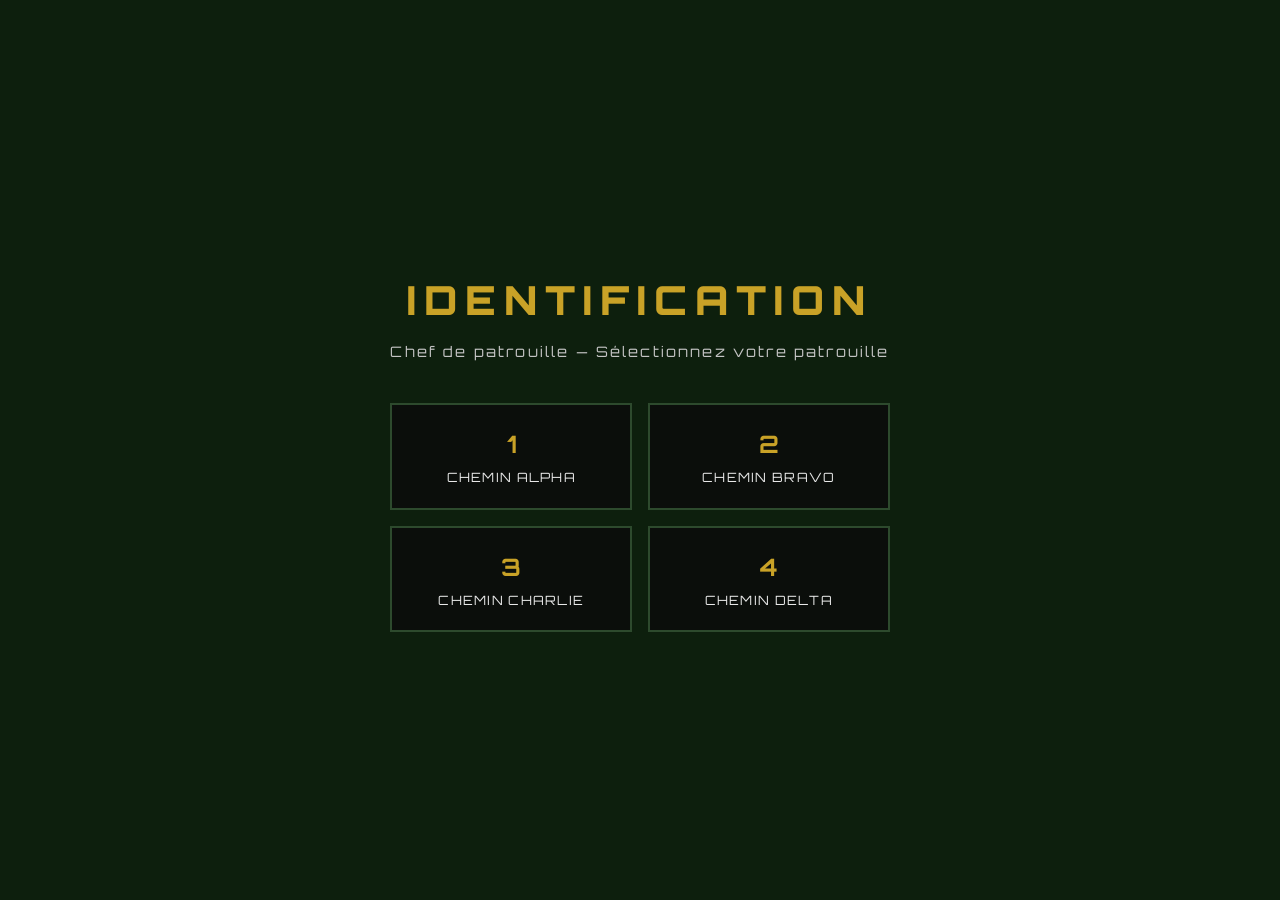
==== index.html @ 462c6d2c "Initial commit: site Thirion (pages patrouille, styles) Made-with: Cursor" ====
<!DOCTYPE html>
<html lang="fr">
<head>
    <meta charset="UTF-8">
    <meta name="viewport" content="width=device-width, initial-scale=1.0">
    <title>OP TACTICAL — Identification</title>
    <link rel="stylesheet" href="styles.css">
    <link rel="preconnect" href="https://fonts.googleapis.com">
    <link rel="preconnect" href="https://fonts.gstatic.com" crossorigin>
    <link href="https://fonts.googleapis.com/css2?family=Orbitron:wght@400;600;700;900&family=Rajdhani:wght@400;500;600;700&display=swap" rel="stylesheet">
</head>
<body>
    <div class="scanline" aria-hidden="true"></div>
    <div class="noise" aria-hidden="true"></div>

    <div class="ecran-identification" style="display: flex;">
        <div class="identification-content">
            <h1 class="identification-title">IDENTIFICATION</h1>
            <p class="identification-sub">Chef de patrouille — Sélectionnez votre patrouille</p>
            <div class="identification-choix">
                <a href="patrouille-1.html" class="btn-identif btn-patrouille">
                    <span class="btn-patrouille-num">1</span>
                    <span class="btn-patrouille-chemin">CHEMIN ALPHA</span>
                </a>
                <a href="patrouille-2.html" class="btn-identif btn-patrouille">
                    <span class="btn-patrouille-num">2</span>
                    <span class="btn-patrouille-chemin">CHEMIN BRAVO</span>
                </a>
                <a href="patrouille-3.html" class="btn-identif btn-patrouille">
                    <span class="btn-patrouille-num">3</span>
                    <span class="btn-patrouille-chemin">CHEMIN CHARLIE</span>
                </a>
                <a href="patrouille-4.html" class="btn-identif btn-patrouille">
                    <span class="btn-patrouille-num">4</span>
                    <span class="btn-patrouille-chemin">CHEMIN DELTA</span>
                </a>
            </div>
        </div>
    </div>
</body>
</html>
---- styles.css ----
/* ===== OP TACTICAL — Style militaire dynamique ===== */
* {
    margin: 0;
    padding: 0;
    box-sizing: border-box;
}

:root {
    --noir: #0a0a0a;
    --noir-2: #111111;
    --vert-fonce: #0d1f0d;
    --vert-tactical: #1a2f1a;
    --vert-militaire: #2d4a2d;
    --vert-clair: #3d6b3d;
    --accent: #c9a227;
    --accent-clair: #e6c04a;
    --texte: #c4c4c4;
    --texte-clair: #e8e8e8;
    --rouge-statut: #8b2635;
    --vert-ok: #2d5a2d;
}

html {
    scroll-behavior: smooth;
}

body {
    font-family: 'Rajdhani', 'Segoe UI', sans-serif;
    background: var(--noir);
    color: var(--texte);
    line-height: 1.6;
    min-height: 100vh;
    overflow-x: hidden;
    position: relative;
}

.contenu-apres-identif {
    display: none;
}

body.identifie .contenu-apres-identif {
    display: flex;
}

body.identifie nav.contenu-apres-identif {
    display: flex;
}

/* Écran d'identification à l'ouverture */
.ecran-identification {
    position: fixed;
    inset: 0;
    z-index: 10000;
    display: flex;
    align-items: center;
    justify-content: center;
    background: var(--vert-fonce);
    padding: 2rem;
}

.ecran-identification.cache {
    display: none;
}

.identification-content {
    text-align: center;
    max-width: 560px;
}

.identification-title {
    font-family: 'Orbitron', monospace;
    font-weight: 900;
    font-size: clamp(1.75rem, 5vw, 2.5rem);
    letter-spacing: 0.2em;
    color: var(--accent);
    margin-bottom: 0.5rem;
}

.identification-sub {
    font-family: 'Orbitron', monospace;
    font-size: 0.9rem;
    letter-spacing: 0.15em;
    color: var(--texte);
    margin-bottom: 2.5rem;
}

.identification-choix {
    display: grid;
    grid-template-columns: repeat(2, 1fr);
    gap: 1rem;
}

.identification-choix a {
    text-decoration: none;
}

.btn-identif.btn-patrouille {
    display: flex;
    flex-direction: column;
    align-items: center;
    justify-content: center;
    padding: 1.25rem;
    background: rgba(10, 10, 10, 0.8);
    border: 2px solid var(--vert-militaire);
    color: var(--texte-clair);
    font-family: 'Orbitron', monospace;
    cursor: pointer;
    transition: all 0.3s;
}

.btn-identif.btn-patrouille:hover {
    border-color: var(--accent);
    box-shadow: 0 0 20px rgba(201, 162, 39, 0.25);
}

.btn-patrouille-num {
    font-size: 1.5rem;
    font-weight: 700;
    color: var(--accent);
    margin-bottom: 0.25rem;
}

.btn-patrouille-chemin {
    font-size: 0.8rem;
    letter-spacing: 0.1em;
}

@media (max-width: 500px) {
    .identification-choix {
        grid-template-columns: 1fr;
    }
}

/* Effets dynamiques — scanline & bruit */
.scanline {
    position: fixed;
    top: 0;
    left: 0;
    width: 100%;
    height: 100%;
    pointer-events: none;
    z-index: 9999;
    background: linear-gradient(
        to bottom,
        transparent 50%,
        rgba(0, 0, 0, 0.03) 50%
    );
    background-size: 100% 4px;
    animation: scan 8s linear infinite;
}

.noise {
    position: fixed;
    top: 0;
    left: 0;
    width: 100%;
    height: 100%;
    pointer-events: none;
    z-index: 9998;
    opacity: 0.03;
    background-image: url("data:image/svg+xml,%3Csvg viewBox='0 0 256 256' xmlns='http://www.w3.org/2000/svg'%3E%3Cfilter id='n'%3E%3CfeTurbulence type='fractalNoise' baseFrequency='0.9' numOctaves='4' stitchTiles='stitch'/%3E%3C/filter%3E%3Crect width='100%25' height='100%25' filter='url(%23n)'/%3E%3C/svg%3E");
}

@keyframes scan {
    0% { transform: translateY(-100%); }
    100% { transform: translateY(100%); }
}

/* Navigation tactique */
.nav-tactical {
    position: fixed;
    top: 0;
    left: 0;
    right: 0;
    display: flex;
    align-items: center;
    justify-content: space-between;
    padding: 1rem 2rem;
    background: rgba(10, 10, 10, 0.92);
    border-bottom: 1px solid var(--vert-militaire);
    z-index: 1000;
    backdrop-filter: blur(8px);
    transition: background 0.3s;
}

.nav-tactical:hover {
    background: rgba(13, 31, 13, 0.95);
}

.nav-brand {
    font-family: 'Orbitron', monospace;
    font-weight: 700;
    font-size: 1.1rem;
    letter-spacing: 0.2em;
    color: var(--accent);
}

.nav-brand .badge {
    margin-right: 0.5rem;
    color: var(--vert-clair);
}

.nav-links {
    display: flex;
    list-style: none;
    gap: 2rem;
}

.nav-links a {
    color: var(--texte);
    text-decoration: none;
    font-weight: 600;
    letter-spacing: 0.15em;
    font-size: 0.85rem;
    position: relative;
    transition: color 0.3s;
}

.nav-links a::after {
    content: '';
    position: absolute;
    bottom: -4px;
    left: 0;
    width: 0;
    height: 1px;
    background: var(--accent);
    transition: width 0.3s;
}

.nav-links a:hover {
    color: var(--accent-clair);
}

.nav-links a:hover::after {
    width: 100%;
}

.nav-countdown {
    margin-left: 1.5rem;
    padding-left: 1.5rem;
    border-left: 1px solid var(--vert-militaire);
    display: flex;
    flex-direction: column;
    align-items: flex-end;
    gap: 0.15rem;
}

.countdown-label {
    font-family: 'Orbitron', monospace;
    font-size: 0.65rem;
    letter-spacing: 0.2em;
    color: var(--accent);
}

.countdown-value {
    font-family: 'Orbitron', monospace;
    font-weight: 700;
    font-size: 0.9rem;
    letter-spacing: 0.1em;
    color: var(--texte-clair);
}

.countdown-value.countdown-ended {
    color: var(--accent);
}

.nav-toggle {
    display: none;
    flex-direction: column;
    gap: 5px;
    background: none;
    border: 1px solid var(--vert-militaire);
    padding: 8px;
    cursor: pointer;
}

.nav-toggle span {
    width: 22px;
    height: 2px;
    background: var(--accent);
    transition: transform 0.3s;
}

/* Suite du site — visible uniquement après clic Exfiltration */
.suite-site {
    display: none;
}

body.exfiltration-reveal .suite-site {
    display: block;
}

/* Délai 5s entre chaque section (test / sections futures) */
#suite-site .suite-section {
    display: none;
}

#suite-site .suite-section.section-visible {
    display: block;
}

#suite-site .section-participants {
    display: none;
}

#suite-site .section-participants.section-visible {
    display: block;
}

/* Section participants / totems — avant la vidéo */
.section-participants {
    padding: 3rem 0;
    background: var(--vert-fonce);
    border-bottom: 1px solid var(--vert-militaire);
}

.participants-intro {
    max-width: 600px;
    margin: 0 auto 1.5rem;
    padding: 0 2rem;
    font-family: 'Orbitron', monospace;
    font-size: 0.9rem;
    letter-spacing: 0.08em;
    color: var(--texte);
}

.form-participants {
    max-width: 600px;
    margin: 0 auto;
    padding: 0 2rem;
}

.participant-row {
    display: flex;
    flex-direction: column;
    gap: 0.35rem;
    margin-bottom: 1.25rem;
}

.participant-label {
    font-family: 'Orbitron', monospace;
    font-size: 0.8rem;
    letter-spacing: 0.1em;
    color: var(--accent);
}

.participant-totem {
    width: 100%;
    padding: 0.85rem 1rem;
    background: rgba(10, 10, 10, 0.8);
    border: 1px solid var(--vert-militaire);
    color: var(--texte-clair);
    font-family: 'Rajdhani', sans-serif;
    font-size: 1rem;
    transition: border-color 0.3s, box-shadow 0.3s;
}

.participant-totem::placeholder {
    color: var(--vert-militaire);
}

.participant-totem:focus {
    outline: none;
    border-color: var(--accent);
    box-shadow: 0 0 12px rgba(201, 162, 39, 0.15);
}

.participants-actions {
    display: flex;
    flex-wrap: wrap;
    gap: 1rem;
    margin-top: 1.5rem;
}

.participants-actions .btn {
    flex: 1;
    min-width: 180px;
}

/* Section vidéo — s'affiche après Exfiltration */
.section-video {
    padding: 3rem 0;
    background: var(--vert-fonce);
    border-bottom: 1px solid var(--vert-militaire);
}

.video-wrapper {
    max-width: 900px;
    margin: 0 auto;
    padding: 0 2rem;
}

.video-tactical {
    width: 100%;
    display: block;
    border: 2px solid var(--vert-militaire);
    box-shadow: 0 0 30px rgba(0, 0, 0, 0.5);
}

.video-tactical:focus {
    outline: 2px solid var(--accent);
    outline-offset: 2px;
}

/* Section carte — visible après la fin de la vidéo */
.section-map {
    display: none;
    padding: 3rem 0;
    background: var(--noir-2);
    border-top: 1px solid var(--vert-militaire);
}

.section-map.map-reveal {
    display: block;
    animation: mapReveal 0.6s ease-out;
}

@keyframes mapReveal {
    from {
        opacity: 0;
    }
    to {
        opacity: 1;
    }
}

.section-title-map {
    max-width: 1100px;
    margin: 0 auto 0.5rem;
    padding: 0 2rem;
}

.map-coords {
    max-width: 1100px;
    margin: 0 auto 1.5rem;
    padding: 0 2rem;
    font-family: 'Orbitron', monospace;
    font-size: 0.85rem;
    letter-spacing: 0.15em;
    color: var(--accent);
}

.map-wrapper {
    max-width: 1100px;
    margin: 0 auto;
    padding: 0 2rem;
    border: 2px solid var(--vert-militaire);
    overflow: hidden;
}

.map-wrapper iframe {
    display: block;
    width: 100%;
    height: 450px;
    border: none;
}

@media (max-width: 600px) {
    .map-wrapper iframe {
        height: 300px;
    }
}

/* Section choix exfiltration — 3 chemins */
.section-choix {
    padding: 3rem 0;
    background: var(--vert-fonce);
    border-top: 1px solid var(--vert-militaire);
}

.choix-intro {
    max-width: 1100px;
    margin: 0 auto 2rem;
    padding: 0 2rem;
    font-family: 'Orbitron', monospace;
    font-size: 0.9rem;
    letter-spacing: 0.1em;
    color: var(--texte);
}

.chemins {
    display: grid;
    grid-template-columns: repeat(3, 1fr);
    gap: 1.5rem;
    max-width: 1100px;
    margin: 0 auto;
    padding: 0 2rem;
}

.chemins-4 {
    grid-template-columns: repeat(4, 1fr);
}

.chemins-1 {
    grid-template-columns: 1fr;
    max-width: 400px;
    margin-left: auto;
    margin-right: auto;
}

.chemin-carte-unique {
    display: none;
}

body[data-patrouille="1"] .chemin-carte-unique[data-patrouille="1"],
body[data-patrouille="2"] .chemin-carte-unique[data-patrouille="2"],
body[data-patrouille="3"] .chemin-carte-unique[data-patrouille="3"],
body[data-patrouille="4"] .chemin-carte-unique[data-patrouille="4"] {
    display: flex;
}

.chemin-carte {
    position: relative;
    display: flex;
    flex-direction: column;
    align-items: center;
    justify-content: center;
    min-height: 140px;
    padding: 1.5rem;
    background: rgba(10, 10, 10, 0.8);
    border: 2px solid var(--vert-militaire);
    cursor: pointer;
    font-family: 'Orbitron', monospace;
    transition: all 0.3s;
}

.chemin-carte::before {
    content: '';
    position: absolute;
    top: 0;
    left: 0;
    width: 4px;
    height: 0;
    background: var(--accent);
    transition: height 0.3s;
}

.chemin-carte:hover {
    border-color: var(--accent);
    box-shadow: 0 0 25px rgba(201, 162, 39, 0.2);
}

.chemin-carte:hover::before {
    height: 100%;
}

.chemin-id {
    font-size: 0.7rem;
    letter-spacing: 0.2em;
    color: var(--accent);
    margin-bottom: 0.25rem;
}

.chemin-nom {
    font-size: 1.25rem;
    font-weight: 700;
    letter-spacing: 0.15em;
    color: var(--texte-clair);
}

.chemin-totem {
    display: block;
    margin-top: 0.35rem;
    font-size: 0.85rem;
    font-weight: 500;
    letter-spacing: 0.08em;
    color: var(--accent);
}

@media (max-width: 900px) {
    .chemins-4 {
        grid-template-columns: repeat(2, 1fr);
    }
}

@media (max-width: 700px) {
    .chemins {
        grid-template-columns: 1fr;
    }
    .chemins-4 {
        grid-template-columns: 1fr;
    }
}

/* Hero militaire */
.hero-militaire {
    position: relative;
    min-height: 100vh;
    display: flex;
    align-items: center;
    justify-content: center;
    padding: 6rem 2rem 4rem;
    overflow: hidden;
}

.hero-overlay {
    position: absolute;
    inset: 0;
    background: 
        radial-gradient(ellipse at 50% 50%, transparent 0%, var(--noir) 70%),
        linear-gradient(180deg, var(--vert-fonce) 0%, var(--noir) 100%);
    z-index: 0;
}

.hero-grid {
    position: absolute;
    inset: 0;
    background-image: 
        linear-gradient(rgba(45, 74, 45, 0.15) 1px, transparent 1px),
        linear-gradient(90deg, rgba(45, 74, 45, 0.15) 1px, transparent 1px);
    background-size: 60px 60px;
    z-index: 0;
    animation: gridPulse 4s ease-in-out infinite;
}

@keyframes gridPulse {
    0%, 100% { opacity: 0.6; }
    50% { opacity: 1; }
}

.hero-content {
    position: relative;
    z-index: 1;
    text-align: center;
    max-width: 800px;
}

.hero-tag {
    font-family: 'Orbitron', monospace;
    font-size: 0.75rem;
    letter-spacing: 0.3em;
    color: var(--accent);
    margin-bottom: 1rem;
    animation: blink 2s ease-in-out infinite;
}

@keyframes blink {
    0%, 100% { opacity: 1; }
    50% { opacity: 0.5; }
}

.hero-title {
    display: block;
    font-family: 'Orbitron', monospace;
    font-weight: 900;
    font-size: clamp(2.5rem, 8vw, 5rem);
    letter-spacing: 0.2em;
    color: var(--texte-clair);
    text-shadow: 0 0 40px rgba(201, 162, 39, 0.2);
    animation: titleIn 1s ease-out;
}

.hero-sub {
    display: block;
    font-family: 'Orbitron', monospace;
    font-weight: 600;
    font-size: clamp(1rem, 3vw, 1.5rem);
    letter-spacing: 0.4em;
    color: var(--vert-clair);
    margin-top: 0.5rem;
    animation: titleIn 1s ease-out 0.2s both;
}

@keyframes titleIn {
    from {
        opacity: 0;
        transform: translateY(20px);
    }
    to {
        opacity: 1;
        transform: translateY(0);
    }
}

.hero-desc {
    margin-top: 1.5rem;
    color: var(--texte);
    font-size: 1.1rem;
    animation: titleIn 1s ease-out 0.4s both;
}

.hero-cta {
    display: flex;
    flex-wrap: wrap;
    gap: 1rem;
    justify-content: center;
    margin-top: 2.5rem;
    animation: titleIn 1s ease-out 0.6s both;
}

.btn {
    display: inline-block;
    padding: 0.9rem 1.8rem;
    font-family: 'Orbitron', monospace;
    font-weight: 600;
    font-size: 0.85rem;
    letter-spacing: 0.15em;
    text-decoration: none;
    border: 2px solid;
    cursor: pointer;
    transition: all 0.3s;
}

.btn-primary {
    background: var(--accent);
    color: var(--noir);
    border-color: var(--accent);
}

.btn-primary:hover {
    background: var(--accent-clair);
    border-color: var(--accent-clair);
    box-shadow: 0 0 25px rgba(201, 162, 39, 0.4);
    transform: translateY(-2px);
}

.btn-outline {
    background: transparent;
    color: var(--accent);
    border-color: var(--accent);
}

.btn-outline:hover {
    background: rgba(201, 162, 39, 0.15);
    box-shadow: 0 0 20px rgba(201, 162, 39, 0.2);
}

.btn-block {
    width: 100%;
    text-align: center;
}

.hero-scroll {
    position: absolute;
    bottom: 2rem;
    left: 50%;
    transform: translateX(-50%);
    display: flex;
    flex-direction: column;
    align-items: center;
    gap: 0.5rem;
    color: var(--vert-militaire);
    font-size: 0.7rem;
    letter-spacing: 0.2em;
}

.scroll-line {
    width: 1px;
    height: 40px;
    background: linear-gradient(to bottom, var(--accent), transparent);
    animation: scrollLine 2s ease-in-out infinite;
}

@keyframes scrollLine {
    0%, 100% { opacity: 0.3; transform: scaleY(0.5); }
    50% { opacity: 1; transform: scaleY(1); }
}

/* Sections */
.section {
    padding: 5rem 0;
    position: relative;
}

.section-dark {
    background: var(--vert-fonce);
}

.section-striped {
    background: 
        repeating-linear-gradient(
            -45deg,
            var(--noir-2),
            var(--noir-2) 2px,
            var(--vert-tactical) 2px,
            var(--vert-tactical) 4px
        );
}

.container {
    max-width: 1100px;
    margin: 0 auto;
    padding: 0 2rem;
}

.container-narrow {
    max-width: 560px;
}

.section-title {
    font-family: 'Orbitron', monospace;
    font-weight: 700;
    font-size: 1.5rem;
    letter-spacing: 0.2em;
    color: var(--texte-clair);
    margin-bottom: 2.5rem;
    display: flex;
    align-items: center;
    gap: 1rem;
}

.title-badge {
    display: inline-flex;
    align-items: center;
    justify-content: center;
    min-width: 2.75rem;
    height: 2.75rem;
    padding: 0 0.4rem;
    background: var(--accent);
    color: var(--noir);
    font-family: 'Orbitron', monospace;
    font-size: 0.95rem;
    font-weight: 700;
    letter-spacing: 0.05em;
    border: 2px solid var(--accent-clair);
    box-shadow: 0 0 15px rgba(201, 162, 39, 0.4);
}

/* Cartes tactiques */
.cartes-tactical {
    display: grid;
    grid-template-columns: repeat(auto-fit, minmax(280px, 1fr));
    gap: 1.5rem;
}

.carte-militaire {
    position: relative;
    background: rgba(10, 10, 10, 0.8);
    border: 1px solid var(--vert-militaire);
    padding: 2rem;
    overflow: hidden;
    transition: all 0.4s;
    opacity: 0;
    transform: translateY(30px);
}

.carte-militaire.visible {
    opacity: 1;
    transform: translateY(0);
}

.carte-militaire:hover {
    border-color: var(--accent);
    box-shadow: 0 0 30px rgba(201, 162, 39, 0.15), inset 0 0 60px rgba(0,0,0,0.3);
    transform: translateY(-5px);
}

.carte-bordure {
    position: absolute;
    top: 0;
    left: 0;
    width: 4px;
    height: 0;
    background: var(--accent);
    transition: height 0.4s;
}

.carte-militaire:hover .carte-bordure {
    height: 100%;
}

.carte-id {
    font-family: 'Orbitron', monospace;
    font-size: 0.75rem;
    letter-spacing: 0.2em;
    color: var(--accent);
    margin-bottom: 0.75rem;
}

.carte-militaire h3 {
    font-family: 'Orbitron', monospace;
    font-size: 1.25rem;
    color: var(--texte-clair);
    margin-bottom: 0.5rem;
}

.carte-militaire p {
    color: var(--texte);
    font-size: 0.95rem;
    margin-bottom: 1rem;
}

.carte-statut {
    display: inline-flex;
    align-items: center;
    gap: 0.5rem;
    font-size: 0.8rem;
    font-weight: 600;
    letter-spacing: 0.1em;
}

.statut-dot {
    width: 8px;
    height: 8px;
    border-radius: 50%;
    animation: pulse 2s ease-in-out infinite;
}

.statut-actif .statut-dot {
    background: var(--vert-ok);
    box-shadow: 0 0 10px var(--vert-ok);
}

.statut-standby .statut-dot {
    background: var(--accent);
    box-shadow: 0 0 10px var(--accent);
}

.statut-actif { color: #6b9b6b; }
.statut-standby { color: var(--accent); }

@keyframes pulse {
    0%, 100% { opacity: 1; }
    50% { opacity: 0.4; }
}

/* Unités — barres dynamiques */
.unites-grid {
    display: grid;
    grid-template-columns: repeat(auto-fit, minmax(220px, 1fr));
    gap: 1.5rem;
}

.unite-item {
    background: rgba(10, 10, 10, 0.7);
    border: 1px solid var(--vert-militaire);
    padding: 1.5rem;
    transition: all 0.3s;
}

.unite-item:hover {
    border-color: var(--accent);
    box-shadow: 0 0 20px rgba(201, 162, 39, 0.1);
}

.unite-icon {
    color: var(--accent);
    font-size: 1.5rem;
    margin-bottom: 0.5rem;
}

.unite-item span:not(.unite-fill) {
    font-family: 'Orbitron', monospace;
    font-weight: 600;
    letter-spacing: 0.15em;
    display: block;
    margin-bottom: 0.75rem;
}

.unite-bar {
    height: 6px;
    background: var(--vert-tactical);
    overflow: hidden;
}

.unite-fill {
    display: block;
    height: 100%;
    width: var(--pct, 0%);
    background: linear-gradient(90deg, var(--vert-militaire), var(--accent));
    transition: width 1.5s ease-out;
}

.unite-item:hover .unite-fill {
    filter: brightness(1.2);
}

/* Panneau statut */
.statut-panel {
    background: rgba(10, 10, 10, 0.8);
    border: 1px solid var(--vert-militaire);
    max-width: 600px;
}

.statut-ligne {
    display: flex;
    justify-content: space-between;
    align-items: center;
    padding: 1rem 1.5rem;
    border-bottom: 1px solid var(--vert-tactical);
    font-family: 'Orbitron', monospace;
    font-size: 0.9rem;
    letter-spacing: 0.1em;
    transition: background 0.3s;
}

.statut-ligne:last-child {
    border-bottom: none;
}

.statut-ligne:hover {
    background: rgba(201, 162, 39, 0.05);
}

.statut-ok {
    color: var(--vert-ok);
}

.statut-warn {
    color: var(--accent);
}

/* Formulaire tactique */
.form-tactical .form-row {
    margin-bottom: 1.25rem;
}

.form-tactical label {
    display: block;
    font-family: 'Orbitron', monospace;
    font-size: 0.8rem;
    letter-spacing: 0.15em;
    color: var(--accent);
    margin-bottom: 0.5rem;
}

.form-tactical input,
.form-tactical textarea {
    width: 100%;
    padding: 0.9rem 1rem;
    background: rgba(10, 10, 10, 0.8);
    border: 1px solid var(--vert-militaire);
    color: var(--texte-clair);
    font-family: 'Rajdhani', sans-serif;
    font-size: 1rem;
    transition: border-color 0.3s, box-shadow 0.3s;
}

.form-tactical input::placeholder,
.form-tactical textarea::placeholder {
    color: var(--vert-militaire);
}

.form-tactical input:focus,
.form-tactical textarea:focus {
    outline: none;
    border-color: var(--accent);
    box-shadow: 0 0 15px rgba(201, 162, 39, 0.15);
}

.form-tactical .btn {
    margin-top: 0.5rem;
}

/* Footer */
.footer-militaire {
    border-top: 1px solid var(--vert-militaire);
    padding: 1.5rem 2rem;
    background: var(--noir-2);
}

.footer-content {
    max-width: 1100px;
    margin: 0 auto;
    text-align: center;
    font-size: 0.85rem;
    color: var(--texte);
    letter-spacing: 0.1em;
}

.footer-brand {
    color: var(--accent);
    font-family: 'Orbitron', monospace;
    font-weight: 600;
}

.footer-sep {
    margin: 0 1rem;
    color: var(--vert-militaire);
}

/* Responsive */
@media (max-width: 768px) {
    .nav-links {
        position: fixed;
        top: 0;
        right: -100%;
        height: 100vh;
        width: 280px;
        background: var(--vert-fonce);
        flex-direction: column;
        justify-content: center;
        padding: 2rem;
        border-left: 1px solid var(--vert-militaire);
        transition: right 0.3s;
    }

    .nav-links.open {
        right: 0;
    }

    .nav-countdown {
        margin-left: 0;
        padding-left: 0;
        border-left: none;
        margin-top: 1rem;
        padding-top: 1rem;
        border-top: 1px solid var(--vert-militaire);
        align-items: center;
    }

    .nav-toggle {
        display: flex;
        z-index: 1001;
    }

    .nav-toggle.active span:nth-child(1) {
        transform: rotate(45deg) translate(5px, 5px);
    }
    .nav-toggle.active span:nth-child(2) {
        opacity: 0;
    }
    .nav-toggle.active span:nth-child(3) {
        transform: rotate(-45deg) translate(5px, -5px);
    }

    .hero-cta {
        flex-direction: column;
    }

    .btn {
        width: 100%;
        text-align: center;
    }
}
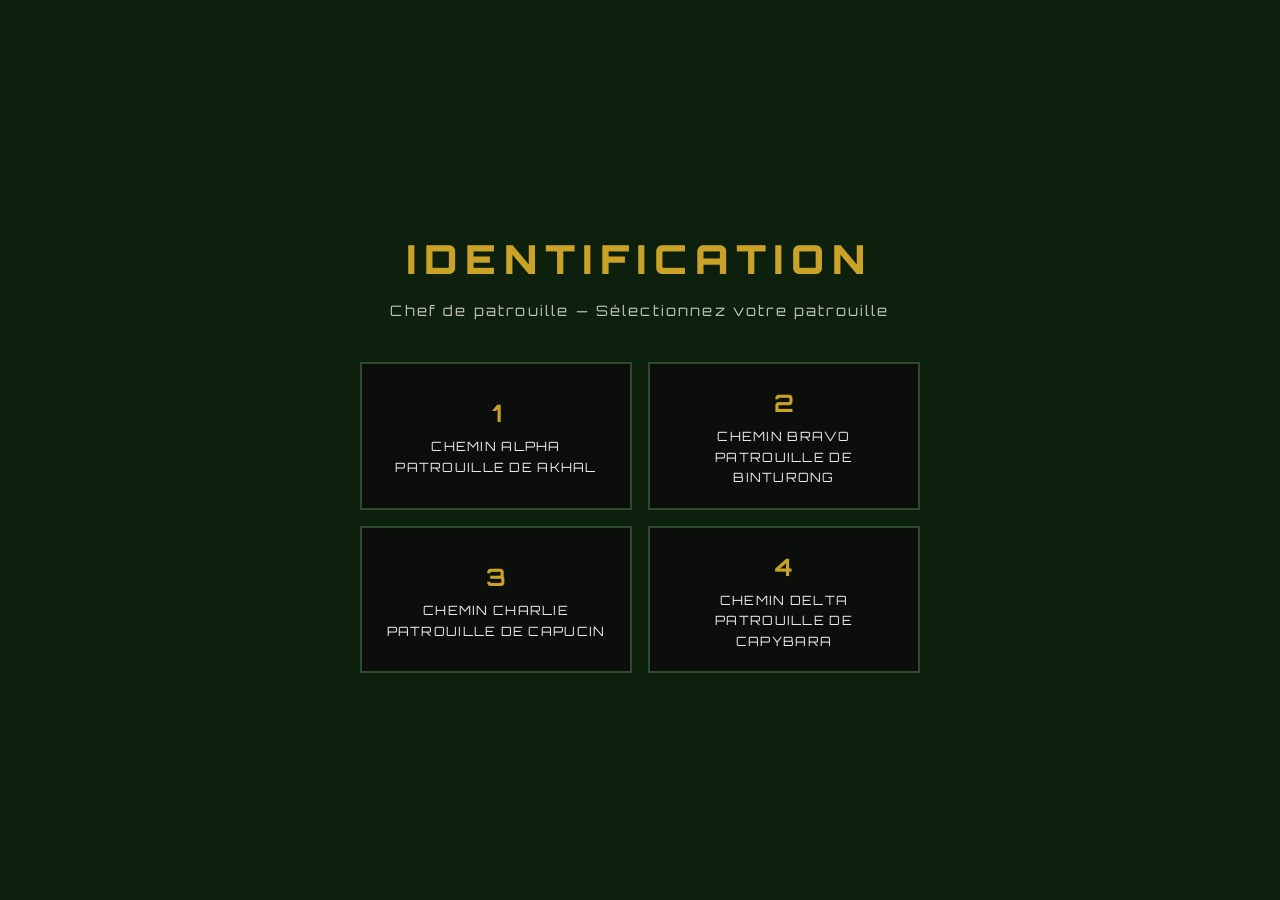
==== commit 7e8dfbfb: "1" ====
--- a/index.html
+++ b/index.html
@@ -20,19 +20,19 @@
             <div class="identification-choix">
                 <a href="patrouille-1.html" class="btn-identif btn-patrouille">
                     <span class="btn-patrouille-num">1</span>
-                    <span class="btn-patrouille-chemin">CHEMIN ALPHA</span>
+                    <span class="btn-patrouille-chemin">CHEMIN ALPHA PATROUILLE DE AKHAL</span>
                 </a>
                 <a href="patrouille-2.html" class="btn-identif btn-patrouille">
                     <span class="btn-patrouille-num">2</span>
-                    <span class="btn-patrouille-chemin">CHEMIN BRAVO</span>
+                    <span class="btn-patrouille-chemin">CHEMIN BRAVO PATROUILLE DE BINTURONG</span>
                 </a>
                 <a href="patrouille-3.html" class="btn-identif btn-patrouille">
                     <span class="btn-patrouille-num">3</span>
-                    <span class="btn-patrouille-chemin">CHEMIN CHARLIE</span>
+                    <span class="btn-patrouille-chemin">CHEMIN CHARLIE PATROUILLE DE CAPUCIN</span>
                 </a>
                 <a href="patrouille-4.html" class="btn-identif btn-patrouille">
                     <span class="btn-patrouille-num">4</span>
-                    <span class="btn-patrouille-chemin">CHEMIN DELTA</span>
+                    <span class="btn-patrouille-chemin">CHEMIN DELTA PATROUILLE DE CAPYBARA</span>
                 </a>
             </div>
         </div>
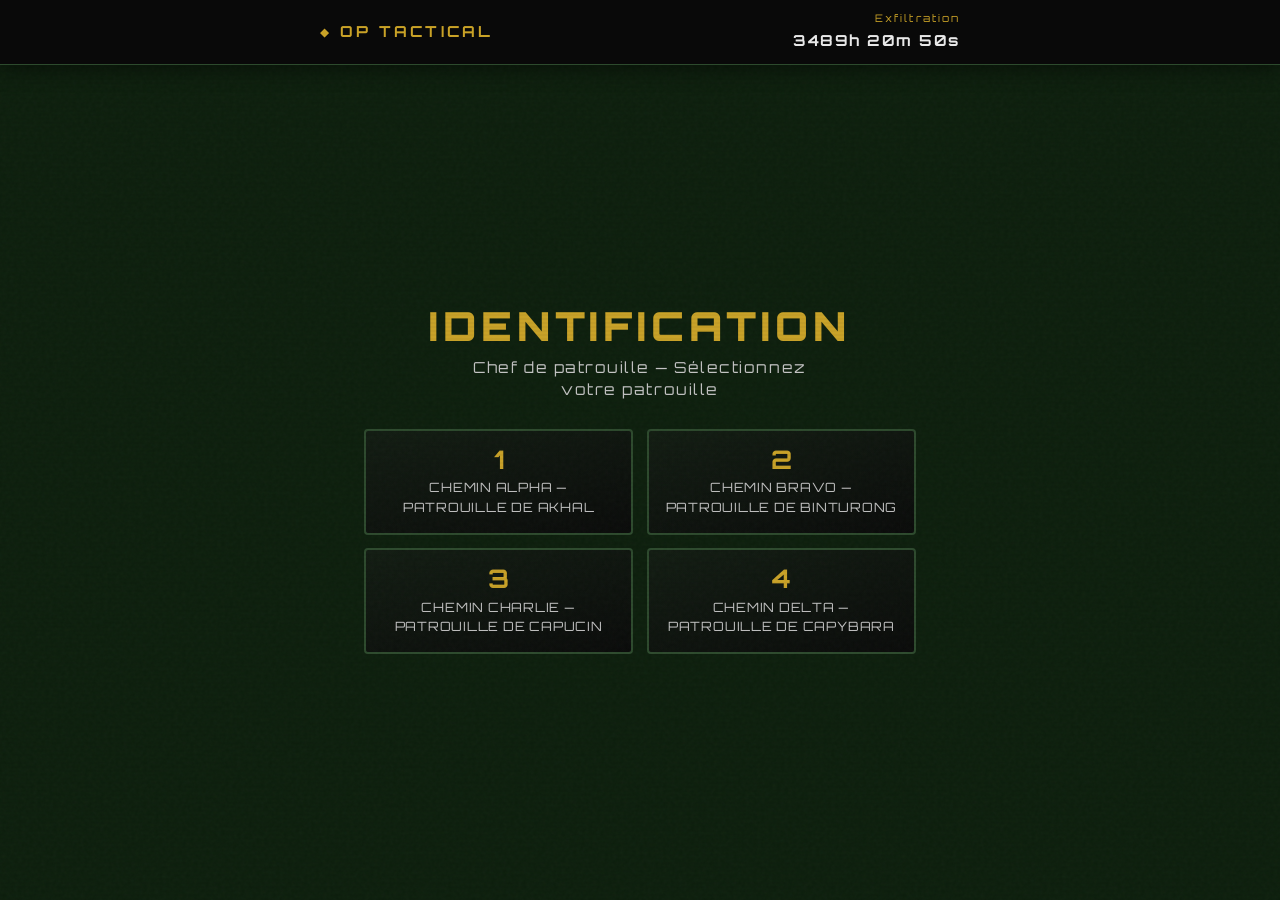
==== commit c58e63f2: "8" ====
--- a/index.html
+++ b/index.html
@@ -2,40 +2,57 @@
 <html lang="fr">
 <head>
     <meta charset="UTF-8">
-    <meta name="viewport" content="width=device-width, initial-scale=1.0">
+    <meta name="viewport" content="width=device-width, initial-scale=1, viewport-fit=cover">
+    <meta name="theme-color" content="#0d1f0d">
+    <meta name="apple-mobile-web-app-capable" content="yes">
+    <meta name="apple-mobile-web-app-status-bar-style" content="black-translucent">
     <title>OP TACTICAL — Identification</title>
     <link rel="stylesheet" href="styles.css">
     <link rel="preconnect" href="https://fonts.googleapis.com">
     <link rel="preconnect" href="https://fonts.gstatic.com" crossorigin>
     <link href="https://fonts.googleapis.com/css2?family=Orbitron:wght@400;600;700;900&family=Rajdhani:wght@400;500;600;700&display=swap" rel="stylesheet">
 </head>
-<body>
+<body class="page-index">
     <div class="scanline" aria-hidden="true"></div>
     <div class="noise" aria-hidden="true"></div>
 
-    <div class="ecran-identification" style="display: flex;">
-        <div class="identification-content">
-            <h1 class="identification-title">IDENTIFICATION</h1>
-            <p class="identification-sub">Chef de patrouille — Sélectionnez votre patrouille</p>
-            <div class="identification-choix">
-                <a href="patrouille-1.html" class="btn-identif btn-patrouille">
-                    <span class="btn-patrouille-num">1</span>
-                    <span class="btn-patrouille-chemin">CHEMIN ALPHA PATROUILLE DE AKHAL</span>
-                </a>
-                <a href="patrouille-2.html" class="btn-identif btn-patrouille">
-                    <span class="btn-patrouille-num">2</span>
-                    <span class="btn-patrouille-chemin">CHEMIN BRAVO PATROUILLE DE BINTURONG</span>
-                </a>
-                <a href="patrouille-3.html" class="btn-identif btn-patrouille">
-                    <span class="btn-patrouille-num">3</span>
-                    <span class="btn-patrouille-chemin">CHEMIN CHARLIE PATROUILLE DE CAPUCIN</span>
-                </a>
-                <a href="patrouille-4.html" class="btn-identif btn-patrouille">
-                    <span class="btn-patrouille-num">4</span>
-                    <span class="btn-patrouille-chemin">CHEMIN DELTA PATROUILLE DE CAPYBARA</span>
-                </a>
+    <div class="index-scroll">
+        <header class="index-sticky-bar" role="banner">
+            <div class="index-sticky-inner">
+                <span class="index-sticky-brand">◆ OP TACTICAL</span>
+                <div class="index-sticky-countdown" aria-live="polite">
+                    <span class="countdown-label">Exfiltration</span>
+                    <span id="countdown" class="countdown-value">--h --m --s</span>
+                </div>
             </div>
-        </div>
+        </header>
+
+        <main class="ecran-identification">
+            <div class="identification-content">
+                <h1 class="identification-title">IDENTIFICATION</h1>
+                <p class="identification-sub">Chef de patrouille — Sélectionnez votre patrouille</p>
+                <div class="identification-choix">
+                    <a href="patrouille-1.html" class="btn-identif btn-patrouille">
+                        <span class="btn-patrouille-num">1</span>
+                        <span class="btn-patrouille-chemin">CHEMIN ALPHA — PATROUILLE DE AKHAL</span>
+                    </a>
+                    <a href="patrouille-2.html" class="btn-identif btn-patrouille">
+                        <span class="btn-patrouille-num">2</span>
+                        <span class="btn-patrouille-chemin">CHEMIN BRAVO — PATROUILLE DE BINTURONG</span>
+                    </a>
+                    <a href="patrouille-3.html" class="btn-identif btn-patrouille">
+                        <span class="btn-patrouille-num">3</span>
+                        <span class="btn-patrouille-chemin">CHEMIN CHARLIE — PATROUILLE DE CAPUCIN</span>
+                    </a>
+                    <a href="patrouille-4.html" class="btn-identif btn-patrouille">
+                        <span class="btn-patrouille-num">4</span>
+                        <span class="btn-patrouille-chemin">CHEMIN DELTA — PATROUILLE DE CAPYBARA</span>
+                    </a>
+                </div>
+            </div>
+        </main>
     </div>
+
+    <script src="patrouille-common.js"></script>
 </body>
 </html>
--- a/styles.css
+++ b/styles.css
@@ -22,6 +22,9 @@
 
 html {
     scroll-behavior: smooth;
+    scroll-padding-top: 5rem;
+    -webkit-text-size-adjust: 100%;
+    text-size-adjust: 100%;
 }
 
 body {
@@ -46,48 +49,128 @@
     display: flex;
 }
 
-/* Écran d'identification à l'ouverture */
-.ecran-identification {
-    position: fixed;
-    inset: 0;
-    z-index: 10000;
+/* Page d’accueil — scroll + barre sticky (compteur toujours visible) */
+.page-index {
+    min-height: 100vh;
+    min-height: 100dvh;
+    display: flex;
+    flex-direction: column;
+    margin: 0;
+}
+
+.page-index .index-scroll {
+    flex: 1;
+    display: flex;
+    flex-direction: column;
+    min-height: 0;
+    min-height: 100dvh;
+    overflow-x: hidden;
+    overflow-y: auto;
+    -webkit-overflow-scrolling: touch;
+}
+
+.page-index .index-sticky-bar {
+    position: sticky;
+    top: 0;
+    z-index: 10001;
+    flex-shrink: 0;
+    padding: max(0.65rem, env(safe-area-inset-top)) max(1rem, env(safe-area-inset-right)) 0.65rem max(1rem, env(safe-area-inset-left));
+    background: rgba(10, 10, 10, 0.94);
+    border-bottom: 1px solid var(--vert-militaire);
+    box-shadow: 0 4px 20px rgba(0, 0, 0, 0.45);
+    backdrop-filter: blur(10px);
+    -webkit-backdrop-filter: blur(10px);
+}
+
+.page-index .index-sticky-inner {
+    display: flex;
+    align-items: center;
+    justify-content: space-between;
+    gap: 0.75rem 1rem;
+    max-width: 640px;
+    margin: 0 auto;
+    flex-wrap: wrap;
+}
+
+.page-index .index-sticky-brand {
+    font-family: 'Orbitron', monospace;
+    font-weight: 700;
+    font-size: clamp(0.65rem, 2.8vw, 0.95rem);
+    letter-spacing: 0.2em;
+    color: var(--accent);
+}
+
+.page-index .index-sticky-countdown {
+    display: flex;
+    flex-direction: column;
+    align-items: flex-end;
+    gap: 0.15rem;
+    text-align: right;
+}
+
+.page-index .index-sticky-countdown .countdown-label {
+    font-size: clamp(0.55rem, 2.2vw, 0.65rem);
+}
+
+.page-index .index-sticky-countdown .countdown-value {
+    font-size: clamp(0.8rem, 3.5vw, 0.95rem);
+    white-space: nowrap;
+}
+
+/* Écran d’identification (contenu sous la barre) */
+.page-index .ecran-identification {
+    position: relative;
+    flex: 1 1 auto;
     display: flex;
     align-items: center;
     justify-content: center;
+    width: 100%;
+    min-height: min(60vh, 28rem);
     background: var(--vert-fonce);
-    padding: 2rem;
+    padding: 1.5rem max(1rem, env(safe-area-inset-right)) max(2rem, env(safe-area-inset-bottom)) max(1rem, env(safe-area-inset-left));
 }
 
 .ecran-identification.cache {
-    display: none;
+    display: none !important;
 }
 
 .identification-content {
     text-align: center;
     max-width: 560px;
+    width: 100%;
+}
+
+.page-index .identification-content {
+    max-width: min(560px, 100%);
+    padding: 0 0.25rem;
 }
 
 .identification-title {
     font-family: 'Orbitron', monospace;
     font-weight: 900;
-    font-size: clamp(1.75rem, 5vw, 2.5rem);
-    letter-spacing: 0.2em;
+    font-size: clamp(1.5rem, 8vw, 2.5rem);
+    letter-spacing: 0.12em;
     color: var(--accent);
     margin-bottom: 0.5rem;
+    line-height: 1.15;
 }
 
 .identification-sub {
     font-family: 'Orbitron', monospace;
-    font-size: 0.9rem;
-    letter-spacing: 0.15em;
+    font-size: clamp(0.75rem, 3.5vw, 0.95rem);
+    letter-spacing: 0.1em;
     color: var(--texte);
-    margin-bottom: 2.5rem;
+    margin-bottom: 1.75rem;
+    line-height: 1.45;
+    max-width: 22rem;
+    margin-left: auto;
+    margin-right: auto;
 }
 
 .identification-choix {
     display: grid;
     grid-template-columns: repeat(2, 1fr);
-    gap: 1rem;
+    gap: 0.85rem;
 }
 
 .identification-choix a {
@@ -99,13 +182,17 @@
     flex-direction: column;
     align-items: center;
     justify-content: center;
-    padding: 1.25rem;
-    background: rgba(10, 10, 10, 0.8);
+    min-height: 44px;
+    padding: 1rem 0.9rem;
+    background: linear-gradient(165deg, rgba(18, 28, 18, 0.95) 0%, rgba(10, 10, 10, 0.92) 100%);
+    touch-action: manipulation;
+    -webkit-tap-highlight-color: rgba(201, 162, 39, 0.2);
     border: 2px solid var(--vert-militaire);
+    border-radius: 4px;
     color: var(--texte-clair);
     font-family: 'Orbitron', monospace;
     cursor: pointer;
-    transition: all 0.3s;
+    transition: border-color 0.25s, box-shadow 0.25s, transform 0.2s;
 }
 
 .btn-identif.btn-patrouille:hover {
@@ -113,21 +200,46 @@
     box-shadow: 0 0 20px rgba(201, 162, 39, 0.25);
 }
 
+.btn-identif.btn-patrouille:active {
+    transform: scale(0.98);
+}
+
 .btn-patrouille-num {
-    font-size: 1.5rem;
+    font-size: clamp(1.35rem, 5vw, 1.6rem);
     font-weight: 700;
     color: var(--accent);
-    margin-bottom: 0.25rem;
+    margin-bottom: 0.35rem;
+    line-height: 1;
 }
 
 .btn-patrouille-chemin {
-    font-size: 0.8rem;
-    letter-spacing: 0.1em;
+    font-size: clamp(0.62rem, 2.8vw, 0.8rem);
+    letter-spacing: 0.06em;
+    line-height: 1.5;
+    color: var(--texte);
+    hyphens: auto;
+    word-break: break-word;
 }
 
 @media (max-width: 500px) {
     .identification-choix {
         grid-template-columns: 1fr;
+        gap: 0.75rem;
+    }
+
+    .page-index .index-sticky-inner {
+        flex-direction: column;
+        align-items: stretch;
+        text-align: center;
+    }
+
+    .page-index .index-sticky-countdown {
+        align-items: center;
+        text-align: center;
+    }
+
+    .page-index .index-sticky-countdown .countdown-value {
+        white-space: normal;
     }
 }
 
@@ -175,7 +287,7 @@
     display: flex;
     align-items: center;
     justify-content: space-between;
-    padding: 1rem 2rem;
+    padding: max(0.75rem, env(safe-area-inset-top)) max(1rem, env(safe-area-inset-right)) 0.75rem max(1rem, env(safe-area-inset-left));
     background: rgba(10, 10, 10, 0.92);
     border-bottom: 1px solid var(--vert-militaire);
     z-index: 1000;
@@ -271,7 +383,13 @@
     background: none;
     border: 1px solid var(--vert-militaire);
     padding: 8px;
+    min-width: 44px;
+    min-height: 44px;
+    justify-content: center;
+    align-items: center;
     cursor: pointer;
+    touch-action: manipulation;
+    -webkit-tap-highlight-color: rgba(201, 162, 39, 0.2);
 }
 
 .nav-toggle span {
@@ -392,6 +510,7 @@
 
 .video-tactical {
     width: 100%;
+    max-width: 100%;
     display: block;
     border: 2px solid var(--vert-militaire);
     box-shadow: 0 0 30px rgba(0, 0, 0, 0.5);
@@ -586,10 +705,11 @@
 .hero-militaire {
     position: relative;
     min-height: 100vh;
+    min-height: 100dvh;
     display: flex;
     align-items: center;
     justify-content: center;
-    padding: 6rem 2rem 4rem;
+    padding: max(6rem, calc(4.5rem + env(safe-area-inset-top))) max(1rem, env(safe-area-inset-right)) max(4rem, env(safe-area-inset-bottom)) max(1rem, env(safe-area-inset-left));
     overflow: hidden;
 }
 
@@ -689,8 +809,11 @@
 }
 
 .btn {
-    display: inline-block;
+    display: inline-flex;
+    align-items: center;
+    justify-content: center;
     padding: 0.9rem 1.8rem;
+    min-height: 44px;
     font-family: 'Orbitron', monospace;
     font-weight: 600;
     font-size: 0.85rem;
@@ -699,6 +822,8 @@
     border: 2px solid;
     cursor: pointer;
     transition: all 0.3s;
+    touch-action: manipulation;
+    -webkit-tap-highlight-color: rgba(201, 162, 39, 0.2);
 }
 
 .btn-primary {
@@ -1076,17 +1201,36 @@
         top: 0;
         right: -100%;
         height: 100vh;
-        width: 280px;
+        height: 100dvh;
+        width: min(280px, 85vw);
+        max-width: 100%;
         background: var(--vert-fonce);
         flex-direction: column;
         justify-content: center;
-        padding: 2rem;
+        padding: max(2rem, env(safe-area-inset-top)) max(1rem, env(safe-area-inset-right)) max(2rem, env(safe-area-inset-bottom)) max(1rem, env(safe-area-inset-left));
         border-left: 1px solid var(--vert-militaire);
         transition: right 0.3s;
+        z-index: 1002;
+        overflow-y: auto;
+        -webkit-overflow-scrolling: touch;
     }
 
     .nav-links.open {
         right: 0;
+    }
+
+    .nav-brand {
+        font-size: clamp(0.65rem, 2.8vw, 1rem);
+        letter-spacing: 0.12em;
+        line-height: 1.25;
+        max-width: calc(100vw - 5rem);
+    }
+
+    .nav-brand span:last-child {
+        display: -webkit-box;
+        -webkit-line-clamp: 2;
+        -webkit-box-orient: vertical;
+        overflow: hidden;
     }
 
     .nav-countdown {
@@ -1122,4 +1266,403 @@
         width: 100%;
         text-align: center;
     }
-}
+
+    .participants-actions {
+        flex-direction: column;
+    }
+
+    .participants-actions .btn {
+        min-width: 0;
+        width: 100%;
+    }
+
+    .suite-site .section-participants,
+    .section-etape,
+    .section-video {
+        padding-left: max(0, env(safe-area-inset-left));
+        padding-right: max(0, env(safe-area-inset-right));
+    }
+}
+
+/* Parcours Patrouille 1 */
+.coord-note {
+    font-size: 0.75rem;
+    color: var(--vert-militaire);
+    font-weight: normal;
+}
+
+.parcours-hidden {
+    display: none !important;
+}
+
+.parcours-hidden.parcours-show {
+    display: block !important;
+}
+
+.parcours-actions.parcours-hidden.parcours-show {
+    display: flex !important;
+    flex-wrap: wrap;
+    gap: 1rem;
+    align-items: center;
+}
+
+.parcours-texte {
+    max-width: 1100px;
+    margin: 0 auto 1rem;
+    padding: 0 2rem;
+    font-family: 'Rajdhani', sans-serif;
+    font-size: 1.05rem;
+    line-height: 1.5;
+    color: var(--texte);
+}
+
+.parcours-texte.hint {
+    font-size: 0.9rem;
+    opacity: 0.85;
+}
+
+.parcours-texte code {
+    font-family: 'Orbitron', monospace;
+    font-size: 0.85em;
+    color: var(--accent);
+}
+
+.parcours-h3 {
+    max-width: 1100px;
+    margin: 1.5rem auto 0.75rem;
+    padding: 0 2rem;
+    font-family: 'Orbitron', monospace;
+    font-size: 1rem;
+    letter-spacing: 0.12em;
+    color: var(--accent);
+}
+
+.parcours-actions {
+    max-width: 1100px;
+    margin: 1.5rem auto;
+    padding: 0 2rem;
+}
+
+.parcours-skip {
+    max-width: 900px;
+    margin: 1rem auto 0;
+    padding: 0 2rem;
+    text-align: center;
+}
+
+.parcours-partie-cockpit,
+.parcours-partie-carte {
+    max-width: 1100px;
+    margin: 0 auto;
+    padding: 0 0 0.5rem;
+}
+
+.section-video .parcours-separateur {
+    margin-top: 1.25rem;
+}
+
+.section-etape.section-video .parcours-separateur {
+    margin-top: 1.5rem;
+    margin-bottom: 0.25rem;
+}
+
+.parcours-partie-titre {
+    max-width: 1100px;
+    margin: 0 auto 1rem;
+    padding: 0 2rem;
+    font-family: 'Orbitron', monospace;
+    font-size: 0.85rem;
+    letter-spacing: 0.14em;
+    color: var(--texte);
+}
+
+.parcours-partie-badge {
+    display: inline-block;
+    margin-right: 0.65rem;
+    padding: 0.2rem 0.55rem;
+    border: 1px solid var(--vert-militaire);
+    color: var(--accent);
+    font-size: 0.72rem;
+    letter-spacing: 0.18em;
+}
+
+.parcours-separateur {
+    display: flex;
+    align-items: center;
+    gap: 1rem;
+    max-width: 1100px;
+    margin: 2rem auto 1.25rem;
+    padding: 0 2rem;
+}
+
+.parcours-separateur-line {
+    flex: 1;
+    height: 1px;
+    background: var(--vert-militaire);
+    opacity: 0.55;
+}
+
+.parcours-separateur-label {
+    font-family: 'Orbitron', monospace;
+    font-size: 0.72rem;
+    letter-spacing: 0.16em;
+    color: var(--accent);
+    text-transform: uppercase;
+    white-space: nowrap;
+}
+
+/* Texte d’intro dans .container — aligné avec le titre de section */
+.container .parcours-texte-contained {
+    margin-top: -1rem;
+    margin-bottom: 1.75rem;
+    max-width: 40rem;
+    line-height: 1.55;
+}
+
+/* Carte puis premier bloc (vidéo, etc.) */
+.section-etape .map-wrapper + .parcours-bloc {
+    margin-top: 2.25rem;
+}
+
+.section-etape .parcours-bloc + .parcours-bloc {
+    margin-top: 2rem;
+}
+
+.parcours-partie-cockpit + .parcours-bloc {
+    margin-top: 2rem;
+}
+
+.parcours-sur-place {
+    max-width: 1100px;
+    margin: 0 auto;
+    padding: 0 2rem;
+}
+
+.section-etape .map-wrapper + .parcours-sur-place {
+    margin-top: 2.25rem;
+    padding-top: 1.25rem;
+    border-top: 1px solid rgba(45, 74, 45, 0.65);
+}
+
+.parcours-sur-place .parcours-actions {
+    margin-top: 0.5rem;
+    margin-bottom: 0;
+}
+
+.section-etape-visio .section-title {
+    margin-bottom: 1.25rem;
+}
+
+.section-etape-visio .video-wrapper {
+    margin-top: 1.5rem;
+}
+
+.section-etape {
+    padding: 3rem 0;
+    background: var(--vert-fonce);
+    border-top: 1px solid var(--vert-militaire);
+}
+
+.section-etape.section-map {
+    background: var(--noir-2);
+}
+
+.form-parcours {
+    max-width: 600px;
+    margin: 1.5rem auto;
+    padding: 0 2rem;
+    display: flex;
+    flex-direction: column;
+    gap: 0.75rem;
+}
+
+.form-parcours .participant-totem,
+.form-parcours input:not([type="hidden"]) {
+    font-size: max(1rem, 16px);
+}
+
+.parcours-err {
+    color: #c44;
+    font-size: 0.9rem;
+    margin: 0;
+}
+
+.visio-placeholder {
+    max-width: 900px;
+    margin: 1rem auto;
+    padding: 2rem;
+    border: 1px dashed var(--vert-militaire);
+    text-align: center;
+    color: var(--texte);
+    font-family: 'Orbitron', monospace;
+    font-size: 0.85rem;
+}
+
+.section-etape-visio .container {
+    max-width: 1100px;
+    margin: 0 auto;
+}
+
+.galerie-cinq {
+    display: grid;
+    grid-template-columns: repeat(auto-fill, minmax(160px, 1fr));
+    gap: 1rem;
+    max-width: 1100px;
+    margin: 0 auto 1.5rem;
+    padding: 0 2rem;
+}
+
+.photo-indice {
+    margin: 0;
+    border: 2px solid var(--vert-militaire);
+    overflow: hidden;
+    background: var(--noir-2);
+}
+
+.photo-indice img {
+    display: block;
+    width: 100%;
+    height: auto;
+    vertical-align: middle;
+}
+
+.galerie-chimistes-p3 {
+    display: flex;
+    flex-direction: column;
+    gap: 1rem;
+    align-items: center;
+}
+
+.galerie-chimistes-p3 .photo-indice {
+    max-width: 420px;
+    width: 100%;
+}
+
+.section-fin-mission {
+    padding: 3rem 0 4rem;
+    background: linear-gradient(180deg, var(--vert-fonce) 0%, var(--noir-2) 100%);
+    border-top: 1px solid var(--vert-militaire);
+}
+
+.bloc-message-final {
+    max-width: 700px;
+    margin: 1.5rem auto 0;
+    padding: 1.5rem;
+    border: 1px solid var(--vert-militaire);
+    background: rgba(0, 0, 0, 0.35);
+}
+
+.bloc-message-final p {
+    margin: 0 0 1rem;
+    font-family: 'Rajdhani', sans-serif;
+    line-height: 1.55;
+    color: var(--texte-clair);
+}
+
+.bloc-message-final p:last-child {
+    margin-bottom: 0;
+}
+
+.message-teaser {
+    margin-top: 1.25rem !important;
+    padding-top: 1rem;
+    border-top: 1px solid var(--vert-militaire);
+}
+
+.message-rdv {
+    color: var(--accent) !important;
+    font-weight: 600;
+}
+
+.audio-parcours {
+    width: 100%;
+    margin: 0.75rem 0 0;
+}
+
+.footer-parcours {
+    margin-top: 0;
+}
+
+/* Fond sombre derrière le menu mobile + blocage du scroll */
+body.nav-menu-open {
+    overflow: hidden;
+    touch-action: none;
+}
+
+body.nav-menu-open::before {
+    content: '';
+    position: fixed;
+    inset: 0;
+    z-index: 999;
+    background: rgba(0, 0, 0, 0.55);
+    pointer-events: auto;
+}
+
+/* Petits écrans : titres et séparateurs sans débordement */
+@media (max-width: 480px) {
+    .section-title {
+        flex-wrap: wrap;
+        font-size: clamp(0.95rem, 4.2vw, 1.35rem);
+        letter-spacing: 0.1em;
+        gap: 0.5rem;
+        padding-left: max(1rem, env(safe-area-inset-left));
+        padding-right: max(1rem, env(safe-area-inset-right));
+    }
+
+    .section-title-map {
+        font-size: clamp(0.8rem, 3.8vw, 1.15rem);
+        line-height: 1.35;
+    }
+
+    .title-badge {
+        min-width: 2.5rem;
+        height: 2.5rem;
+        font-size: 0.85rem;
+    }
+
+    .parcours-separateur-label {
+        white-space: normal;
+        text-align: center;
+        line-height: 1.35;
+        max-width: min(18rem, 100%);
+    }
+
+    .parcours-texte,
+    .parcours-h3,
+    .map-coords,
+    .parcours-actions,
+    .parcours-skip,
+    .parcours-separateur,
+    .parcours-partie-titre,
+    .form-parcours {
+        padding-left: max(1rem, env(safe-area-inset-left));
+        padding-right: max(1rem, env(safe-area-inset-right));
+    }
+
+    .map-wrapper {
+        padding-left: max(0.75rem, env(safe-area-inset-left));
+        padding-right: max(0.75rem, env(safe-area-inset-right));
+    }
+
+    .galerie-cinq,
+    .galerie-chimistes-p3 {
+        padding-left: max(0.75rem, env(safe-area-inset-left));
+        padding-right: max(0.75rem, env(safe-area-inset-right));
+    }
+
+    .container {
+        padding-left: max(1rem, env(safe-area-inset-left));
+        padding-right: max(1rem, env(safe-area-inset-right));
+    }
+
+    .footer-militaire {
+        padding-left: max(1.5rem, env(safe-area-inset-left));
+        padding-right: max(1.5rem, env(safe-area-inset-right));
+        padding-bottom: max(1.5rem, env(safe-area-inset-bottom));
+    }
+}
+
+button:not(.nav-toggle) {
+    touch-action: manipulation;
+    -webkit-tap-highlight-color: rgba(201, 162, 39, 0.2);
+}
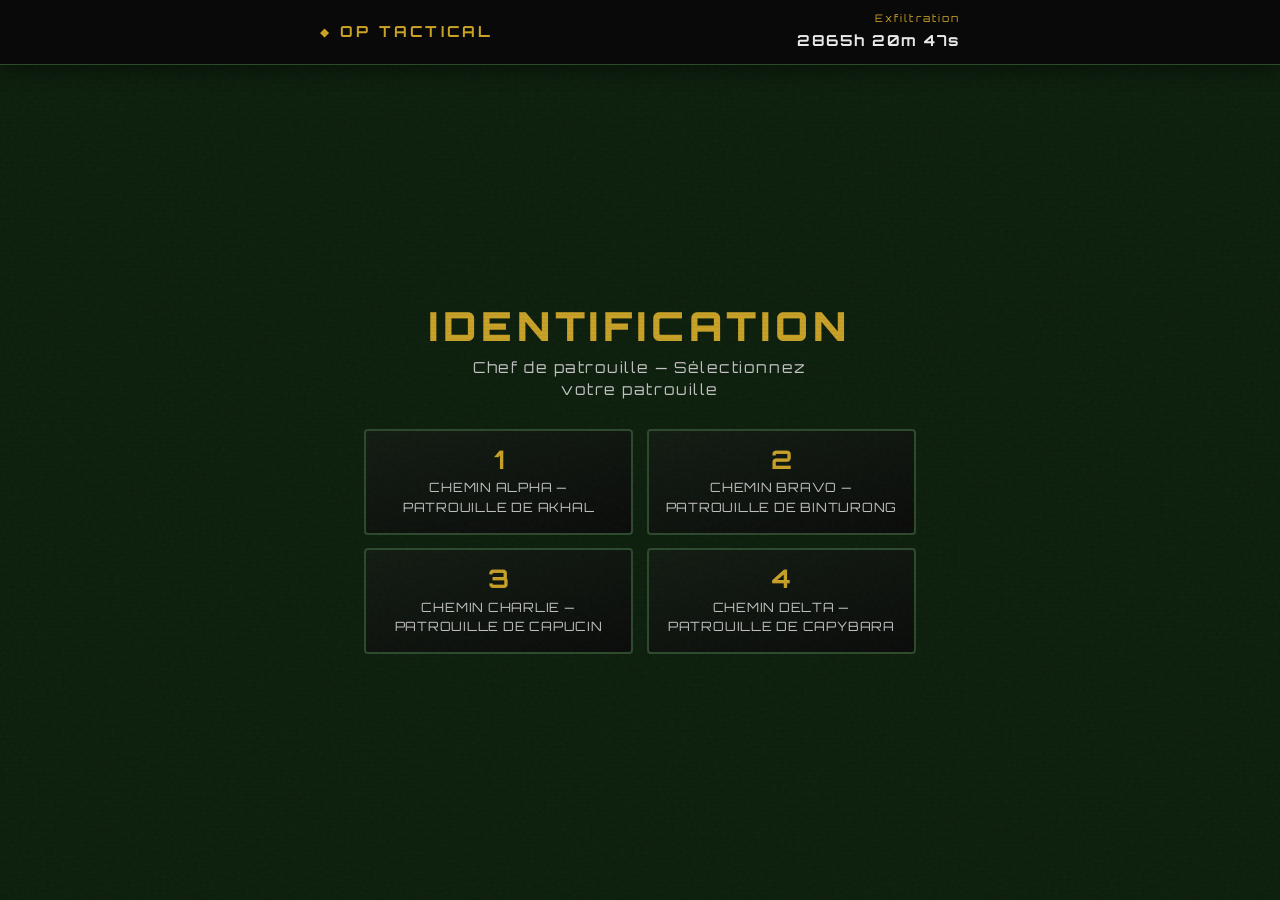
==== commit 25f14c92: "Add files via upload" ====
--- a/index.html
+++ b/index.html
@@ -1,58 +1,60 @@
-<!DOCTYPE html>
-<html lang="fr">
-<head>
-    <meta charset="UTF-8">
-    <meta name="viewport" content="width=device-width, initial-scale=1, viewport-fit=cover">
-    <meta name="theme-color" content="#0d1f0d">
-    <meta name="apple-mobile-web-app-capable" content="yes">
-    <meta name="apple-mobile-web-app-status-bar-style" content="black-translucent">
-    <title>OP TACTICAL — Identification</title>
-    <link rel="stylesheet" href="styles.css">
-    <link rel="preconnect" href="https://fonts.googleapis.com">
-    <link rel="preconnect" href="https://fonts.gstatic.com" crossorigin>
-    <link href="https://fonts.googleapis.com/css2?family=Orbitron:wght@400;600;700;900&family=Rajdhani:wght@400;500;600;700&display=swap" rel="stylesheet">
-</head>
-<body class="page-index">
-    <div class="scanline" aria-hidden="true"></div>
-    <div class="noise" aria-hidden="true"></div>
-
-    <div class="index-scroll">
-        <header class="index-sticky-bar" role="banner">
-            <div class="index-sticky-inner">
-                <span class="index-sticky-brand">◆ OP TACTICAL</span>
-                <div class="index-sticky-countdown" aria-live="polite">
-                    <span class="countdown-label">Exfiltration</span>
-                    <span id="countdown" class="countdown-value">--h --m --s</span>
-                </div>
-            </div>
-        </header>
-
-        <main class="ecran-identification">
-            <div class="identification-content">
-                <h1 class="identification-title">IDENTIFICATION</h1>
-                <p class="identification-sub">Chef de patrouille — Sélectionnez votre patrouille</p>
-                <div class="identification-choix">
-                    <a href="patrouille-1.html" class="btn-identif btn-patrouille">
-                        <span class="btn-patrouille-num">1</span>
-                        <span class="btn-patrouille-chemin">CHEMIN ALPHA — PATROUILLE DE AKHAL</span>
-                    </a>
-                    <a href="patrouille-2.html" class="btn-identif btn-patrouille">
-                        <span class="btn-patrouille-num">2</span>
-                        <span class="btn-patrouille-chemin">CHEMIN BRAVO — PATROUILLE DE BINTURONG</span>
-                    </a>
-                    <a href="patrouille-3.html" class="btn-identif btn-patrouille">
-                        <span class="btn-patrouille-num">3</span>
-                        <span class="btn-patrouille-chemin">CHEMIN CHARLIE — PATROUILLE DE CAPUCIN</span>
-                    </a>
-                    <a href="patrouille-4.html" class="btn-identif btn-patrouille">
-                        <span class="btn-patrouille-num">4</span>
-                        <span class="btn-patrouille-chemin">CHEMIN DELTA — PATROUILLE DE CAPYBARA</span>
-                    </a>
-                </div>
-            </div>
-        </main>
-    </div>
-
-    <script src="patrouille-common.js"></script>
-</body>
-</html>
+<!DOCTYPE html>
+<html lang="fr">
+<head>
+    <meta charset="UTF-8">
+    <meta name="viewport" content="width=device-width, initial-scale=1, viewport-fit=cover">
+    <meta name="theme-color" content="#0d1f0d">
+    <meta name="mobile-web-app-capable" content="yes">
+    <meta name="apple-mobile-web-app-capable" content="yes">
+    <meta name="apple-mobile-web-app-status-bar-style" content="black-translucent">
+    <title>OP TACTICAL — Identification</title>
+    <link rel="icon" href="data:image/svg+xml,%3Csvg xmlns='http://www.w3.org/2000/svg' viewBox='0 0 32 32'%3E%3Crect fill='%230d1f0d' width='32' height='32' rx='4'/%3E%3Cpath fill='%234a8c4a' d='M16 6 L26 16 L16 26 L6 16 Z'/%3E%3C/svg%3E" type="image/svg+xml">
+    <link rel="stylesheet" href="styles.css">
+    <link rel="preconnect" href="https://fonts.googleapis.com">
+    <link rel="preconnect" href="https://fonts.gstatic.com" crossorigin>
+    <link href="https://fonts.googleapis.com/css2?family=Orbitron:wght@400;600;700;900&family=Rajdhani:wght@400;500;600;700&display=swap" rel="stylesheet">
+</head>
+<body class="page-index">
+    <div class="scanline" aria-hidden="true"></div>
+    <div class="noise" aria-hidden="true"></div>
+
+    <div class="index-scroll">
+        <header class="index-sticky-bar" role="banner">
+            <div class="index-sticky-inner">
+                <span class="index-sticky-brand">◆ OP TACTICAL</span>
+                <div class="index-sticky-countdown" aria-live="polite">
+                    <span class="countdown-label">Exfiltration</span>
+                    <span id="countdown" class="countdown-value">--h --m --s</span>
+                </div>
+            </div>
+        </header>
+
+        <main class="ecran-identification">
+            <div class="identification-content">
+                <h1 class="identification-title">IDENTIFICATION</h1>
+                <p class="identification-sub">Chef de patrouille — Sélectionnez votre patrouille</p>
+                <div class="identification-choix">
+                    <a href="patrouille-1.html" class="btn-identif btn-patrouille">
+                        <span class="btn-patrouille-num">1</span>
+                        <span class="btn-patrouille-chemin">CHEMIN ALPHA — PATROUILLE DE AKHAL</span>
+                    </a>
+                    <a href="patrouille-2.html" class="btn-identif btn-patrouille">
+                        <span class="btn-patrouille-num">2</span>
+                        <span class="btn-patrouille-chemin">CHEMIN BRAVO — PATROUILLE DE BINTURONG</span>
+                    </a>
+                    <a href="patrouille-3.html" class="btn-identif btn-patrouille">
+                        <span class="btn-patrouille-num">3</span>
+                        <span class="btn-patrouille-chemin">CHEMIN CHARLIE — PATROUILLE DE CAPUCIN</span>
+                    </a>
+                    <a href="patrouille-4.html" class="btn-identif btn-patrouille">
+                        <span class="btn-patrouille-num">4</span>
+                        <span class="btn-patrouille-chemin">CHEMIN DELTA — PATROUILLE DE CAPYBARA</span>
+                    </a>
+                </div>
+            </div>
+        </main>
+    </div>
+
+    <script src="patrouille-common.js"></script>
+</body>
+</html>
--- a/styles.css
+++ b/styles.css
@@ -284,15 +284,20 @@
     top: 0;
     left: 0;
     right: 0;
+    width: 100%;
+    max-width: 100%;
+    box-sizing: border-box;
     display: flex;
     align-items: center;
     justify-content: space-between;
+    gap: 0.5rem;
     padding: max(0.75rem, env(safe-area-inset-top)) max(1rem, env(safe-area-inset-right)) 0.75rem max(1rem, env(safe-area-inset-left));
     background: rgba(10, 10, 10, 0.92);
     border-bottom: 1px solid var(--vert-militaire);
     z-index: 1000;
     backdrop-filter: blur(8px);
     transition: background 0.3s;
+    overflow-x: hidden;
 }
 
 .nav-tactical:hover {
@@ -348,13 +353,18 @@
 }
 
 .nav-countdown {
-    margin-left: 1.5rem;
-    padding-left: 1.5rem;
-    border-left: 1px solid var(--vert-militaire);
     display: flex;
     flex-direction: column;
     align-items: flex-end;
     gap: 0.15rem;
+}
+
+/* Compteur dans la barre fixe (pages patrouilles) — toujours visible au scroll */
+.nav-countdown--bar {
+    flex-shrink: 0;
+    margin-left: auto;
+    padding-left: 0.75rem;
+    border-left: 1px solid var(--vert-militaire);
 }
 
 .countdown-label {
@@ -768,6 +778,7 @@
     color: var(--texte-clair);
     text-shadow: 0 0 40px rgba(201, 162, 39, 0.2);
     animation: titleIn 1s ease-out;
+    white-space: nowrap;
 }
 
 .hero-sub {
@@ -1196,70 +1207,116 @@
 
 /* Responsive */
 @media (max-width: 768px) {
-    .nav-links {
-        position: fixed;
-        top: 0;
-        right: -100%;
-        height: 100vh;
-        height: 100dvh;
-        width: min(280px, 85vw);
-        max-width: 100%;
-        background: var(--vert-fonce);
-        flex-direction: column;
-        justify-content: center;
-        padding: max(2rem, env(safe-area-inset-top)) max(1rem, env(safe-area-inset-right)) max(2rem, env(safe-area-inset-bottom)) max(1rem, env(safe-area-inset-left));
-        border-left: 1px solid var(--vert-militaire);
-        transition: right 0.3s;
-        z-index: 1002;
-        overflow-y: auto;
-        -webkit-overflow-scrolling: touch;
-    }
-
-    .nav-links.open {
-        right: 0;
+    .nav-tactical {
+        padding-left: max(0.6rem, env(safe-area-inset-left));
+        padding-right: max(0.6rem, env(safe-area-inset-right));
+        gap: 0.5rem;
+        align-items: flex-start;
+        flex-wrap: nowrap;
     }
 
     .nav-brand {
-        font-size: clamp(0.65rem, 2.8vw, 1rem);
-        letter-spacing: 0.12em;
+        display: flex;
+        align-items: flex-start;
+        gap: 0.3rem;
+        flex: 1 1 0;
+        min-width: 0;
+        max-width: calc(100% - 6.5rem);
+        font-size: clamp(0.55rem, 2.6vw, 0.9rem);
+        letter-spacing: 0.06em;
         line-height: 1.25;
-        max-width: calc(100vw - 5rem);
+    }
+
+    .nav-brand .badge {
+        flex-shrink: 0;
+        margin-right: 0;
+        line-height: 1.25;
     }
 
     .nav-brand span:last-child {
+        flex: 1 1 auto;
+        min-width: 0;
         display: -webkit-box;
         -webkit-line-clamp: 2;
         -webkit-box-orient: vertical;
         overflow: hidden;
-    }
-
-    .nav-countdown {
+        word-break: break-word;
+        overflow-wrap: anywhere;
+    }
+
+    .nav-countdown--bar {
         margin-left: 0;
-        padding-left: 0;
-        border-left: none;
-        margin-top: 1rem;
-        padding-top: 1rem;
-        border-top: 1px solid var(--vert-militaire);
-        align-items: center;
-    }
-
-    .nav-toggle {
-        display: flex;
-        z-index: 1001;
-    }
-
-    .nav-toggle.active span:nth-child(1) {
-        transform: rotate(45deg) translate(5px, 5px);
-    }
-    .nav-toggle.active span:nth-child(2) {
-        opacity: 0;
-    }
-    .nav-toggle.active span:nth-child(3) {
-        transform: rotate(-45deg) translate(5px, -5px);
+        padding-left: 0.5rem;
+        border-left: 1px solid rgba(45, 74, 45, 0.65);
+        min-width: 0;
+        max-width: 6rem;
+        align-items: flex-end;
+    }
+
+    .nav-countdown--bar .countdown-label {
+        font-size: 0.5rem;
+        letter-spacing: 0.12em;
+        text-align: right;
+    }
+
+    .nav-countdown--bar .countdown-value {
+        font-size: clamp(0.65rem, 2.8vw, 0.8rem);
+        letter-spacing: 0.05em;
+        white-space: nowrap;
+        text-align: right;
+    }
+
+    /* Hero — tient dans la largeur téléphone (évite débordement du titre) */
+    .hero-militaire {
+        padding-left: max(1.15rem, env(safe-area-inset-left));
+        padding-right: max(1.15rem, env(safe-area-inset-right));
+    }
+
+    .hero-content {
+        max-width: min(800px, 100%);
+        width: 100%;
+        margin-left: auto;
+        margin-right: auto;
+        padding: 0 0.35rem;
+        box-sizing: border-box;
+    }
+
+    .hero-tag {
+        font-size: clamp(0.52rem, 2.6vw, 0.72rem);
+        letter-spacing: 0.1em;
+        line-height: 1.35;
+    }
+
+    .hero-title {
+        font-size: clamp(0.72rem, 5.1vw, 2.35rem);
+        letter-spacing: 0.05em;
+        line-height: 1.08;
+        white-space: nowrap;
+        padding: 0;
+    }
+
+    .hero-sub {
+        font-size: clamp(0.62rem, 3.4vw, 0.95rem);
+        letter-spacing: 0.08em;
+        line-height: 1.4;
+        margin-top: 0.65rem;
+        word-break: break-word;
+        overflow-wrap: anywhere;
+    }
+
+    .hero-desc {
+        font-size: clamp(0.88rem, 3.6vw, 1.05rem);
+        line-height: 1.5;
+        max-width: 21rem;
+        margin-left: auto;
+        margin-right: auto;
+        padding: 0 0.2rem;
     }
 
     .hero-cta {
         flex-direction: column;
+        margin-top: 1.75rem;
+        padding: 0 0.2rem;
     }
 
     .btn {
